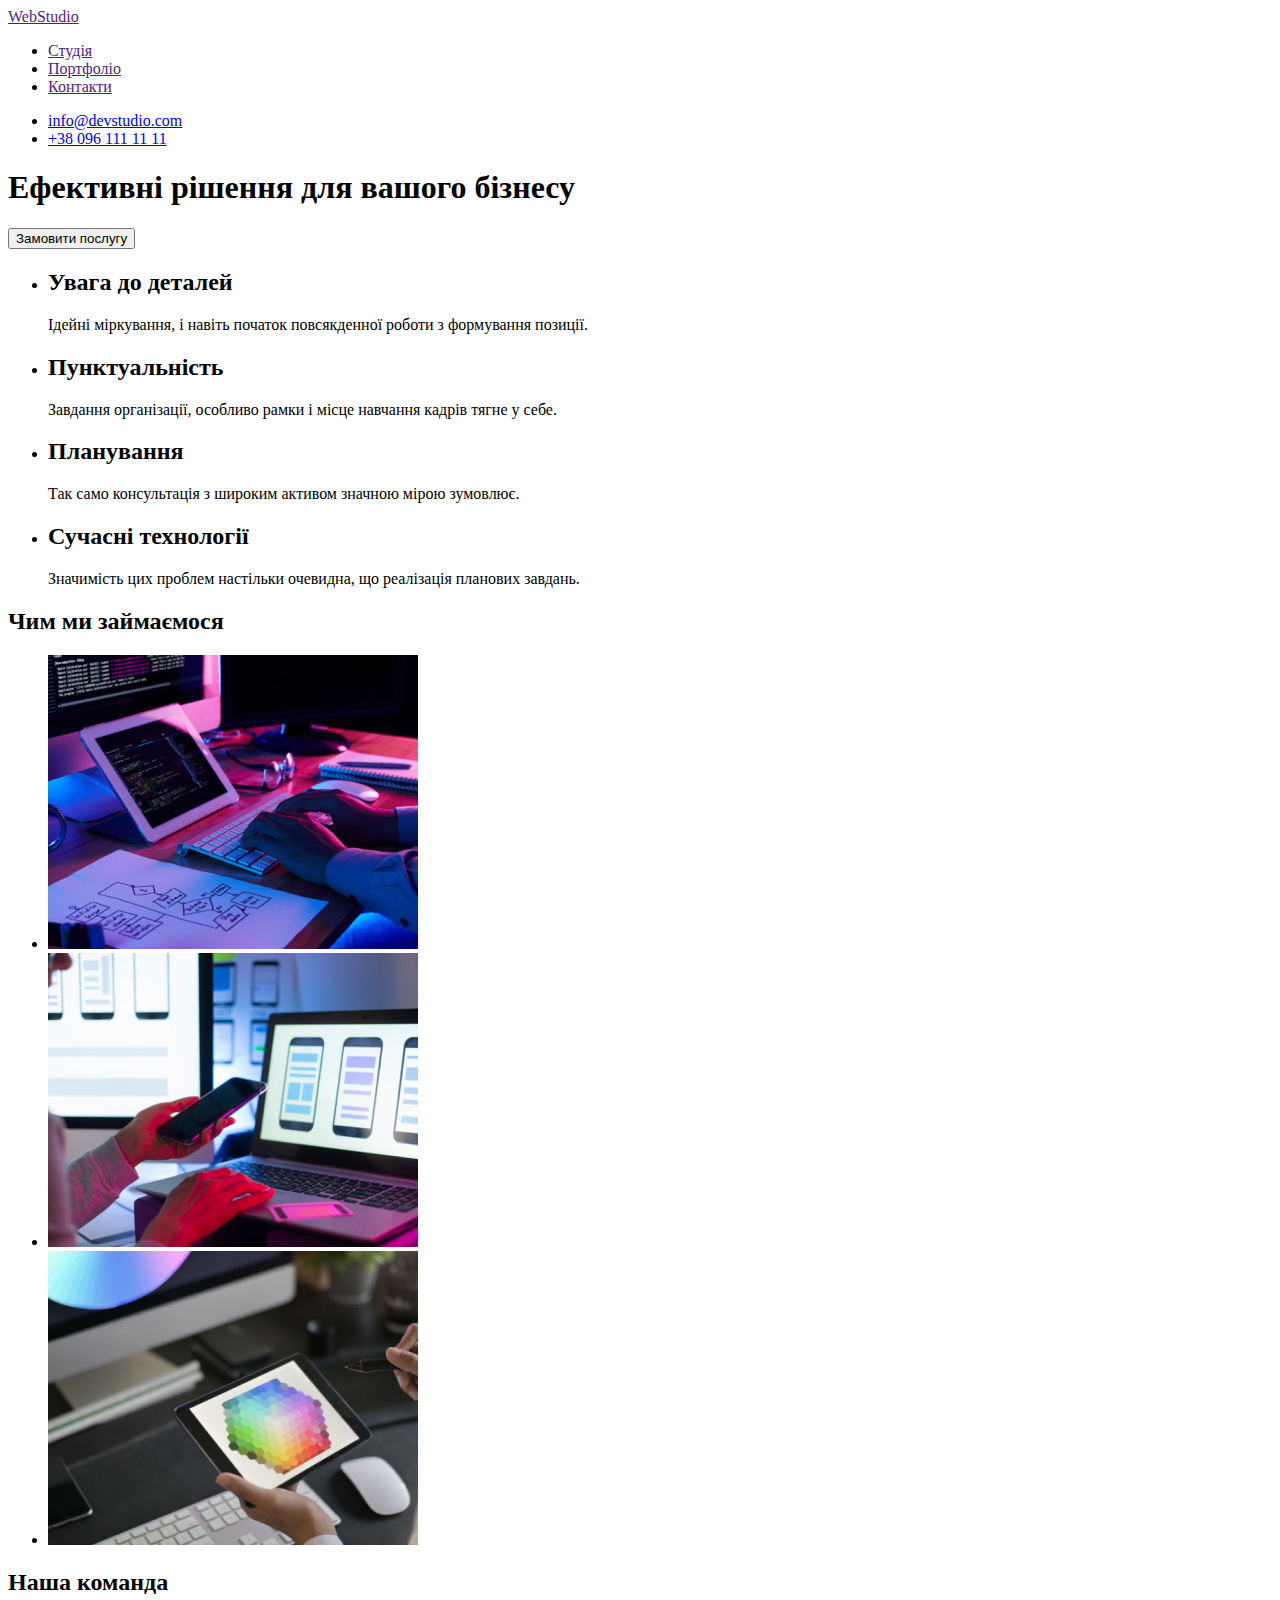
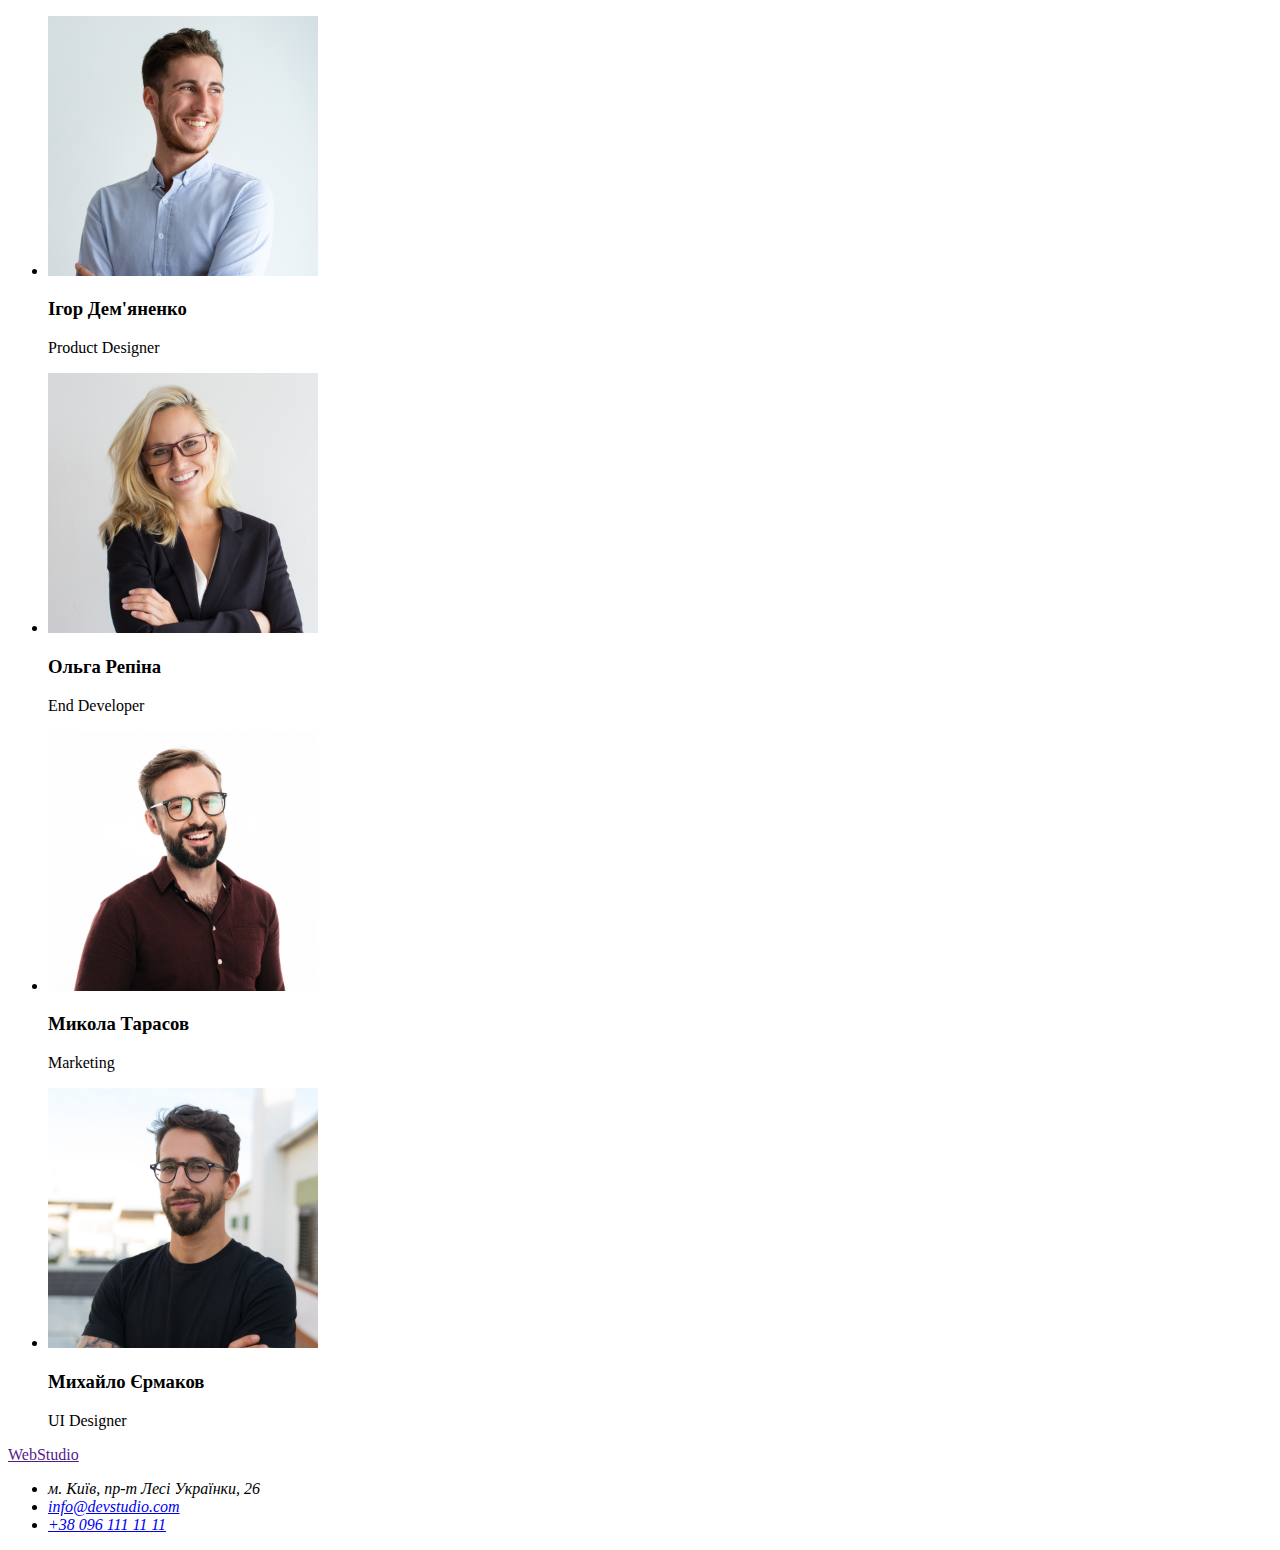
==== index.html @ d005312c "Додано початкові файли" ====
<!DOCTYPE html>
<html lang="uk">
<head>
    <meta charset="UTF-8">
    <meta http-equiv="X-UA-Compatible" content="IE=edge">
    <meta name="viewport" content="width=device-width, initial-scale=1.0">
    <title>Сайт веб студії</title>
</head>

<body>
    <!-- Шапка -->
    <header class ="">
      <nav>   
        <a href="">WebStudio</a>
     
        <ul class =""> 
          <li><a href = "">Студія</a></li>
          <li><a href = "">Портфоліо</a></li>
          <li><a href = "">Контакти</a></li>
        </ul>
      </nav> 
      <ul>    
        <li><a href="mailto:info@devstudio.com">info@devstudio.com</a></li> 
        <li><a href="tel:+380961111111">+38 096 111 11 11</a></li>
      </ul> 
    </header>
    <!-- Банер  -->
  <main>
    <section>
    <h1>Ефективні рішення для вашого бізнесу</h1>
    <button>Замовити послугу</button>
    </section> 
  
   <!-- Основна частина  -->
   <section>
    <ul>
    <li><h2>Увага до деталей</h2>
    <p>Ідейні міркування, і навіть початок повсякденної роботи з формування позиції.</p>
    </li>
    <li><h2>Пунктуальність</h2>
    <p>Завдання організації, особливо рамки і місце навчання кадрів тягне у себе.</p>
    </li>
    <li><h2>Планування</h2>
    <p>Так само консультація з широким активом значною мірою зумовлює.</p>
    </li>
    <li><h2>Сучасні технології</h2>
    <p>Значимість цих проблем настільки очевидна, що реалізація планових завдань.</p>
    </li>
    </ul>
   </section>
   <!-- Чим займаємося -->
    <section>
    <h2>Чим ми займаємося</h2>
    <ul>
        <li><img src="images/box-1.png" alt="дизайн сайтів" width="370"></li>
        <li><img src="images/box-2.png" alt="розробка сайту" width="370"></li>
        <li><img src="images/box-3.png" alt="створення сайту" width="370"></li>
    </ul>
   </section>
   <!-- Наша команда -->
   <section>
    <h2>Наша команда</h2>
    <ul>
        <li><img src="images/img-1.jpg" alt="Ігор Дем'яненко Product Designer" width="270"><h3>Ігор Дем'яненко</h3> <p>Product Designer</p></li>
        <li><img src="images/img-2.jpg" alt="Ольга Репіна Front End Developer" width="270"><h3>Ольга Репіна</h3> <p>End Developer</p></li>
        <li><img src="images/img-3.jpg" alt="Микола Тарасов Marketing" width="270"><h3>Микола Тарасов</h3> <p>Marketing</p></li>
        <li><img src="images/img.jpg" alt="Михайло Єрмаков UI Designer" width="270"><h3>Михайло Єрмаков</h3> <p>UI Designer</p></li>
    </ul>
   </section>
  </main>
   <!-- Футер -->
<footer>
    
    <a href="">WebStudio</a>
    <address>   
    <ul>
      <li> м. Київ, пр-т Лесі Українки, 26</li>
      <li><a href ="info@devstudio.com"> info@devstudio.com</a></li>
      <li><a href="tel: +38 096 111 11 11">+38 096 111 11 11</a></li>
    </ul>
    </address>
</footer>
</body>
</html>
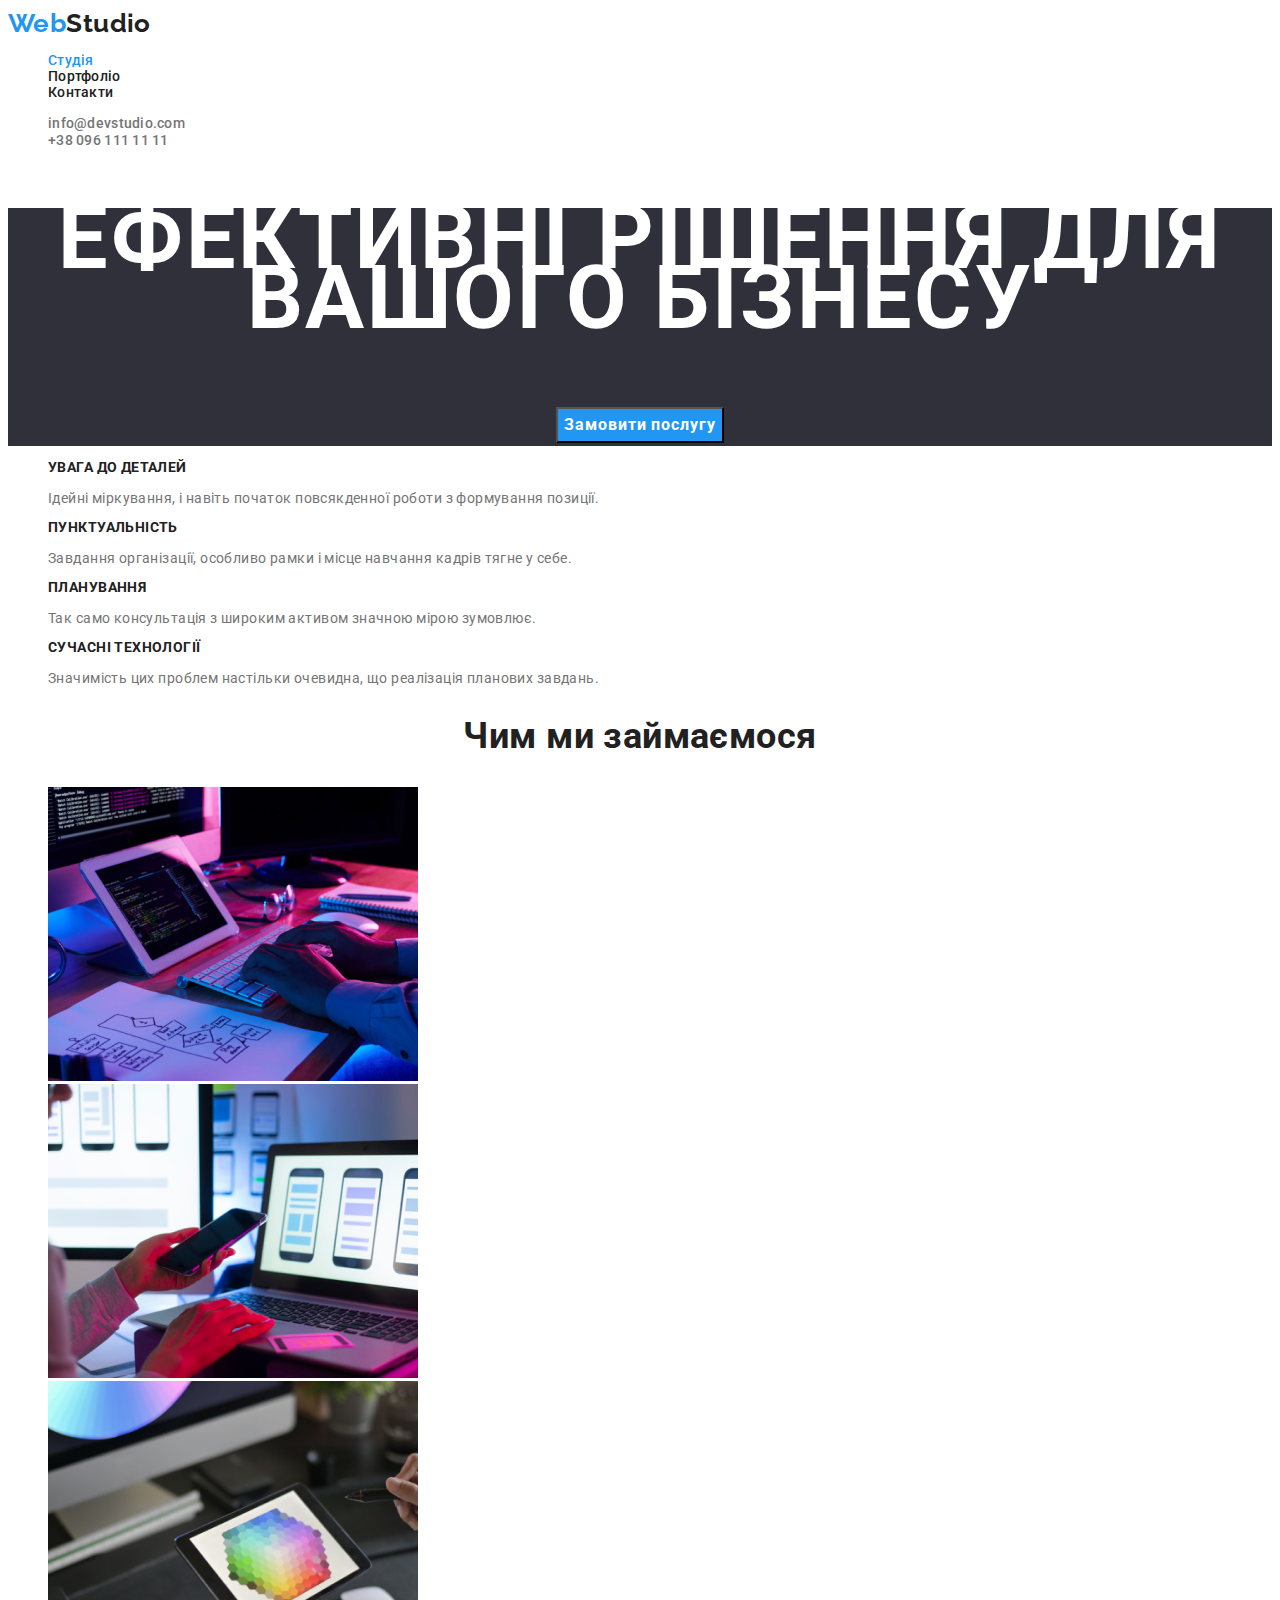
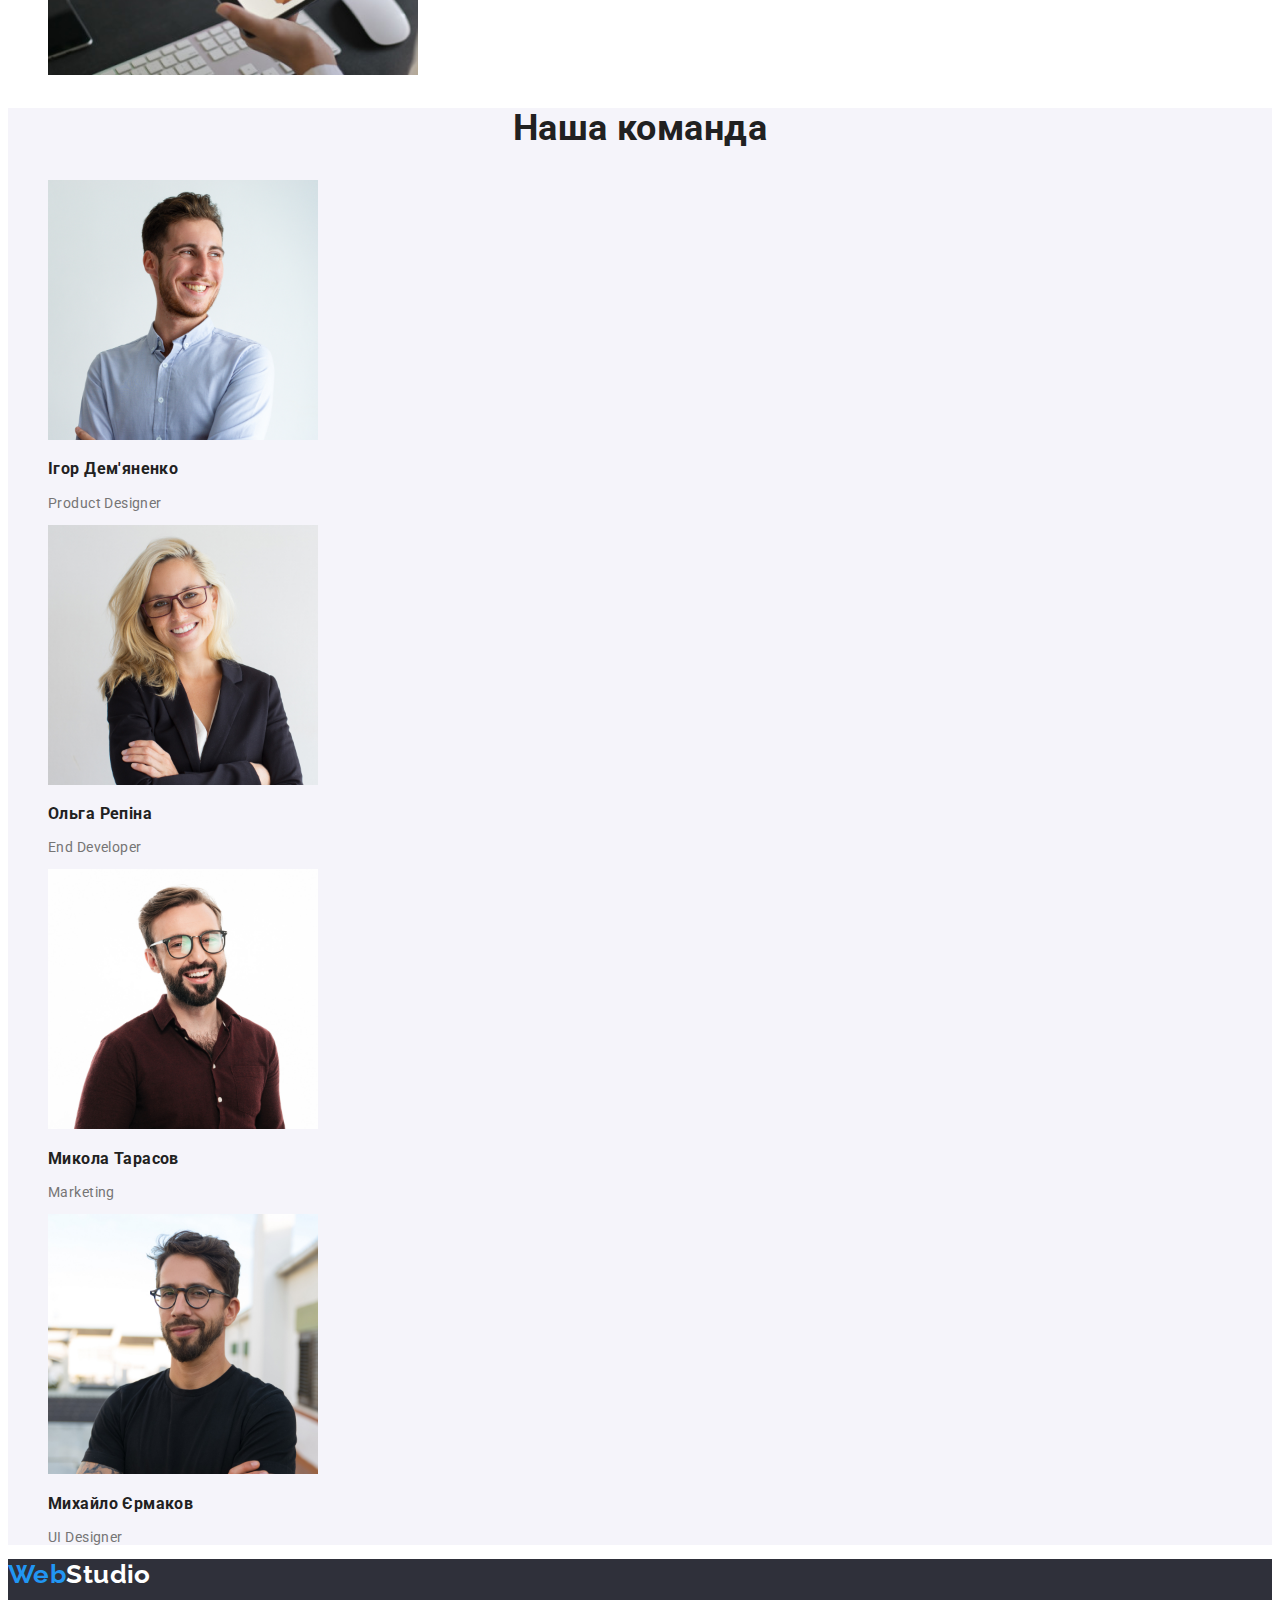
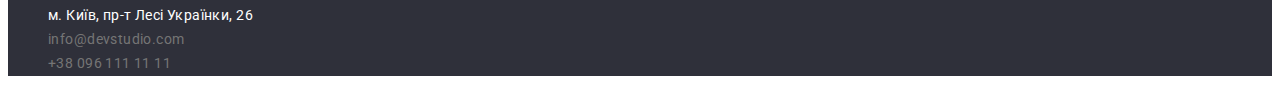
==== commit f3bb6f33: "Правки номер два у дз" ====
--- a/index.html
+++ b/index.html
@@ -5,35 +5,37 @@
     <meta http-equiv="X-UA-Compatible" content="IE=edge">
     <meta name="viewport" content="width=device-width, initial-scale=1.0">
     <title>Сайт веб студії</title>
+    <link href="https://fonts.googleapis.com/css2?family=Raleway:wght@700&family=Roboto:wght@400;500;700;900&display=swap" rel="stylesheet">
+    <link rel="stylesheet" href="./css/styles.css">
 </head>
 
 <body>
     <!-- Шапка -->
     <header class ="">
       <nav>   
-        <a href="">WebStudio</a>
+        <a href="" class="logo">Web<span class="logo-black">Studio</span></a>
      
-        <ul class =""> 
-          <li><a href = "">Студія</a></li>
-          <li><a href = "">Портфоліо</a></li>
-          <li><a href = "">Контакти</a></li>
+        <ul class ="site-nav list"> 
+          <li><a href = "" class="link current">Студія</a></li>
+          <li><a href = "./portfolio.html" class="link">Портфоліо</a></li>
+          <li><a href = "" class="link">Контакти</a></li>
         </ul>
       </nav> 
-      <ul>    
-        <li><a href="mailto:info@devstudio.com">info@devstudio.com</a></li> 
-        <li><a href="tel:+380961111111">+38 096 111 11 11</a></li>
+      <ul class ="list">    
+        <li><a class="adress-header" href="mailto:info@devstudio.com">info@devstudio.com</a></li> 
+        <li><a class="adress-header" href="tel:+380961111111">+38 096 111 11 11</a></li>
       </ul> 
     </header>
     <!-- Банер  -->
   <main>
-    <section>
+    <section class="hero">
     <h1>Ефективні рішення для вашого бізнесу</h1>
-    <button>Замовити послугу</button>
+    <button type="button" class="hero-button primary">Замовити послугу</button>
     </section> 
   
    <!-- Основна частина  -->
-   <section>
-    <ul>
+   <section class="section">
+    <ul class ="list">
     <li><h2>Увага до деталей</h2>
     <p>Ідейні міркування, і навіть початок повсякденної роботи з формування позиції.</p>
     </li>
@@ -49,34 +51,34 @@
     </ul>
    </section>
    <!-- Чим займаємося -->
-    <section>
-    <h2>Чим ми займаємося</h2>
-    <ul>
+    <section class="section">
+    <h2 class="title-style">Чим ми займаємося</h2>
+    <ul class ="list">
         <li><img src="images/box-1.png" alt="дизайн сайтів" width="370"></li>
         <li><img src="images/box-2.png" alt="розробка сайту" width="370"></li>
         <li><img src="images/box-3.png" alt="створення сайту" width="370"></li>
     </ul>
    </section>
    <!-- Наша команда -->
-   <section>
-    <h2>Наша команда</h2>
-    <ul>
+   <section class="section-team">
+    <h2 class="title-style">Наша команда</h2>
+    <ul class ="list">
         <li><img src="images/img-1.jpg" alt="Ігор Дем'яненко Product Designer" width="270"><h3>Ігор Дем'яненко</h3> <p>Product Designer</p></li>
         <li><img src="images/img-2.jpg" alt="Ольга Репіна Front End Developer" width="270"><h3>Ольга Репіна</h3> <p>End Developer</p></li>
         <li><img src="images/img-3.jpg" alt="Микола Тарасов Marketing" width="270"><h3>Микола Тарасов</h3> <p>Marketing</p></li>
-        <li><img src="images/img.jpg" alt="Михайло Єрмаков UI Designer" width="270"><h3>Михайло Єрмаков</h3> <p>UI Designer</p></li>
+        <li><img src="images/img.jpg" alt="Михайло Єрмаков UI Designer" width="270"><h3>Михайло Єрмаков</h3><p>UI Designer</p></li>
     </ul>
    </section>
   </main>
    <!-- Футер -->
-<footer>
+   <footer class="footer">
     
-    <a href="">WebStudio</a>
+    <a href="" class="logo">Web<span class="logo-white">Studio</span></a>
     <address>   
-    <ul>
-      <li> м. Київ, пр-т Лесі Українки, 26</li>
-      <li><a href ="info@devstudio.com"> info@devstudio.com</a></li>
-      <li><a href="tel: +38 096 111 11 11">+38 096 111 11 11</a></li>
+    <ul class ="list">
+      <li><a class="map" href="https://goo.gl/maps/CK46GkGWywx9CYvd6">м. Київ, пр-т Лесі Українки, 26</a></li>
+      <li><a class="adress" href ="info@devstudio.com"> info@devstudio.com</a></li>
+      <li><a class="adress" href="tel: +38 096 111 11 11">+38 096 111 11 11</a></li>
     </ul>
     </address>
 </footer>
--- a/css/styles.css
+++ b/css/styles.css
@@ -0,0 +1,176 @@
+:root{
+    --primary-text-color:  #757575;
+    --title-text-color:#212121;
+    --accent-color:#2196F3;
+    --bgrd-color:#fff;
+    --footer-bgrd: #2F303A;
+
+}
+h2, h3, h4, h5, h6{
+    color:var(--title-text-color);
+}
+
+body{
+    background-color: var(--bgrd-color);
+    color:var(--primary-text-color);
+    font-family: 'Roboto', sans-serif;
+    letter-spacing: 0.03em;
+    font-size: 14px;
+    font-weight: 400;
+    
+    
+}
+.logo{
+    font-family: 'Raleway';
+    font-weight: 700;
+    font-size: 26px;
+    line-height: 1.19;
+    color:var(--accent-color);
+    text-decoration: none;
+}
+.logo > .logo-black{
+    color:var(--title-text-color);
+}
+.site-nav{
+    font-style: normal;
+    font-weight: 500;
+    line-height: 1.14;
+    letter-spacing: 0.02em;
+}
+.site-nav .link.current{
+    color: var(--accent-color);
+}
+.adress-header{
+    text-decoration: none;
+    font-weight: 500;
+    line-height: 1.14;
+    letter-spacing: 0.02em;
+
+    color: var(--primary-text-color);
+}
+/* Банер */
+.hero{
+    background-color: var(--footer-bgrd);
+    color: var(--bgrd-color);
+    font-weight: 900;
+    font-size: 44px;
+    line-height: 136%;
+    text-align: center;
+    letter-spacing: 0.06em;
+    text-transform: uppercase;
+    
+}
+/* Кнопка банера */
+.hero-button{
+    font-weight: 700;
+    font-family: inherit;
+    font-size: 16px;
+    line-height: 188%;
+    letter-spacing: 0.06em;
+    color: var(--bgrd-color);
+    background: var(--accent-color);
+    
+}
+
+li>h2 {
+    font-weight: 700;
+    font-size: 14px;
+    line-height: 1.14;
+    text-transform: uppercase;
+    color:var(--title-text-color);
+}
+
+.title-style{
+    font-weight: 700;
+    font-size: 36px;
+    line-height: 1.16;
+    text-align: center;
+    color: var(--title-text-color);
+}
+.list>h3{
+    
+    font-weight: 500;
+    font-size: 16px;
+    line-height: 1.18;
+    text-align: center;
+    color:var(--title-text-color);
+}
+.list>.p{
+    font-size: 16px;
+    line-height: 1.18;
+    text-align: center;
+    
+    
+}
+a>p{
+    color:var(--primary-text-color);
+}
+
+.section-team{
+    background-color: #F5F4FA;
+}
+/* Футер */
+.footer{
+ background-color: var(--footer-bgrd);
+ 
+}
+.logo-white{
+    color:var(--bgrd-color);
+}
+/* Прибрані крапки у списках */
+.list{
+    list-style: none;
+}
+
+.button, .hero-button{
+    cursor:pointer;
+    font-family: inherit;
+}
+
+.button{
+    font-weight: 500;
+    font-size: 16px;
+    line-height: 162%;
+    text-align: center;
+
+    color: var(--title-text-color);
+}
+
+.link{
+    color:var(--title-text-color);
+    text-decoration: none;
+    font-weight: 500;
+   
+    line-height: 1.14;
+    letter-spacing: 0.02em;
+}
+.link:hover,.link:focus, .adress-header:hover, .adress-header:focus, 
+.button:hover, .button:focus{
+    color:var(--accent-color);
+}
+
+.adress{
+    color:var(--primary-text-color);
+    text-decoration: none;
+    font-style: normal;
+    line-height: 171%;  
+}
+.adress:hover,.link:focus{
+    color:var(--accent-color);
+}
+.map{
+    font-style: normal;
+    text-decoration: none;
+    line-height: 171%;
+    color: var(--bgrd-color);
+}
+.hidden{
+    display: none;
+}
+
+.map{
+    color:var(--bgrd-color);
+}
+a{
+    text-decoration: none;
+}
